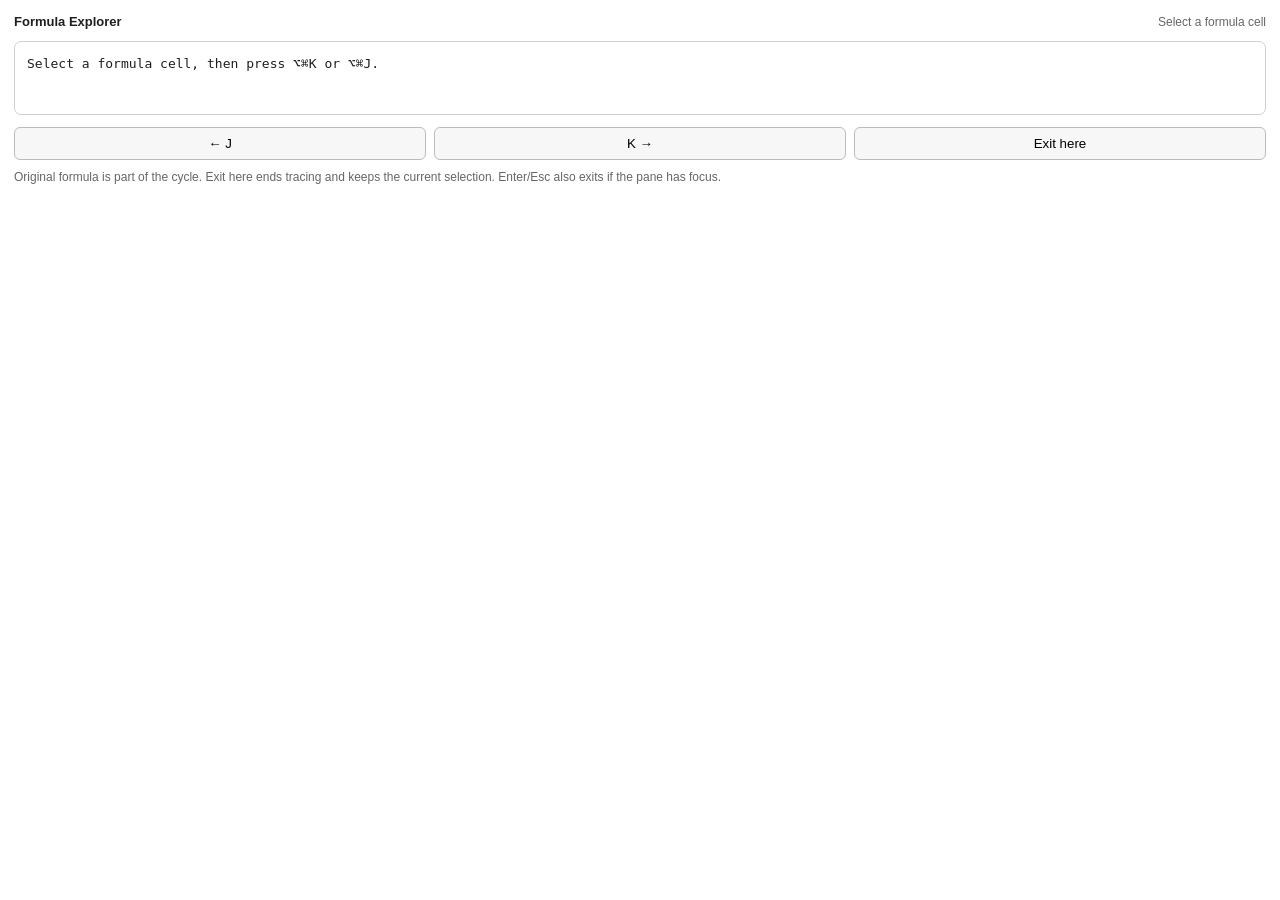
==== taskpane.html @ ae409c6b "Add files via upload" ====
<!doctype html>
<html>
<head>
<meta charset="utf-8">
<meta http-equiv="X-UA-Compatible" content="IE=Edge">
<meta name="viewport" content="width=device-width,initial-scale=1">
<title>Formula Explorer</title>
<script src="https://appsforoffice.microsoft.com/lib/1/hosted/office.js"></script>
<link rel="stylesheet" href="taskpane.css">
</head>
<body>
  <main>
    <div class="top">
      <strong>Formula Explorer</strong>
      <span id="position">Select a formula cell</span>
    </div>
    <div id="formula" class="formula">Select a formula cell, then press ⌥⌘K or ⌥⌘J.</div>
    <div class="controls">
      <button id="left">← J</button>
      <button id="right">K →</button>
      <button id="exit">Exit here</button>
    </div>
    <div id="status" class="status">Original formula is part of the cycle. Exit here ends tracing and keeps the current selection. Enter/Esc also exits if the pane has focus.</div>
  </main>
<script src="taskpane.js?v=13"></script>
</body>
</html>
---- taskpane.css ----
html,body{margin:0;padding:0;font-family:-apple-system,BlinkMacSystemFont,"Segoe UI",sans-serif;background:#fff;color:#1f1f1f}
main{padding:14px}.top{display:flex;justify-content:space-between;gap:12px;align-items:center;font-size:13px}
#position{color:#666;font-size:12px}.formula{margin-top:12px;border:1px solid #d0d0d0;border-radius:7px;padding:12px;
font-family:Menlo,Monaco,monospace;font-size:13px;line-height:1.55;overflow-wrap:anywhere;min-height:48px}
.ref{border-radius:3px;padding:1px 2px}.active{background:#ffe58f;outline:2px solid #d6a700}
.controls{display:flex;gap:8px;margin-top:12px}.controls button{flex:1;padding:8px;border:1px solid #bbb;border-radius:6px;background:#f7f7f7}
.status{margin-top:10px;font-size:12px;color:#666}
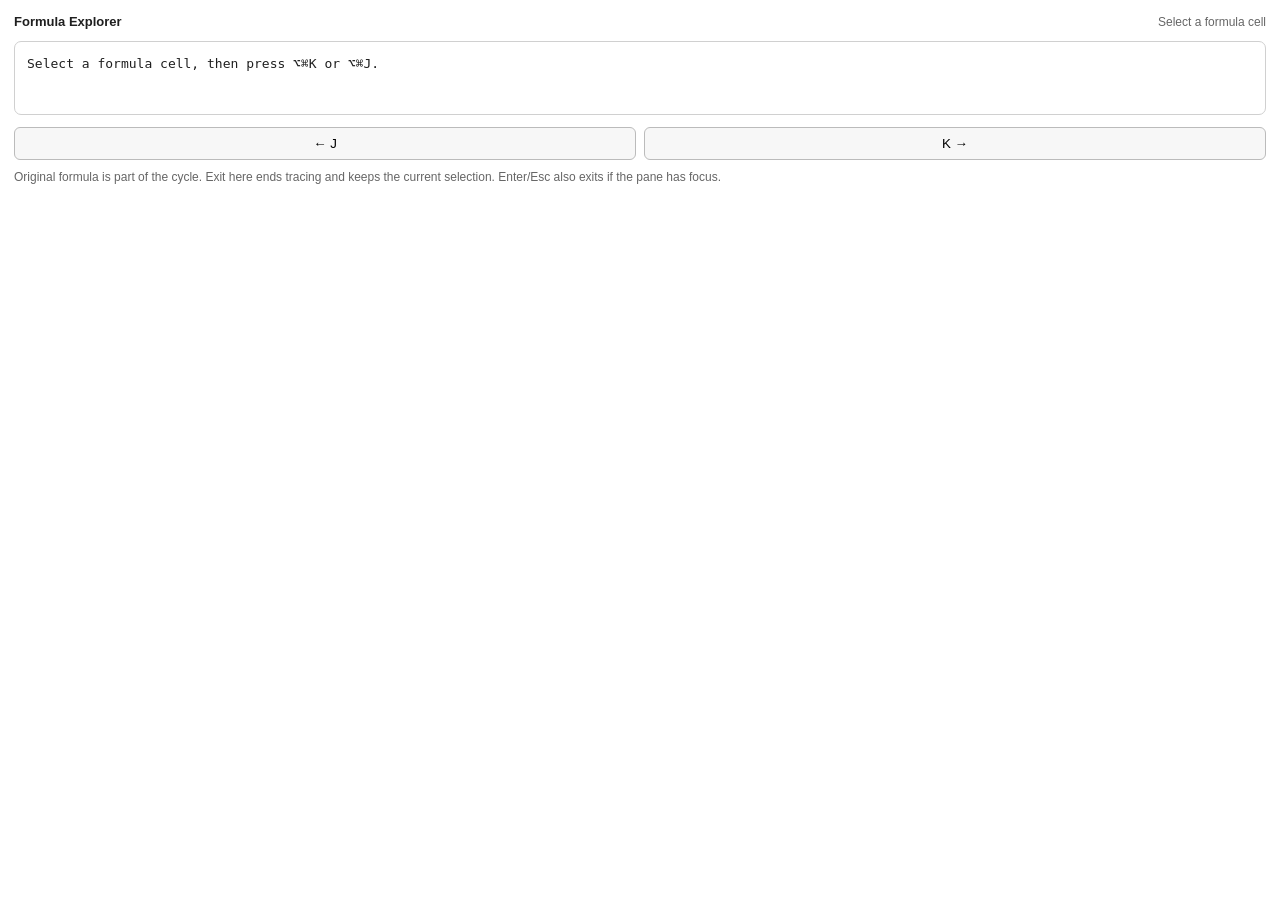
==== commit 149ee833: "Add files via upload" ====
--- a/taskpane.html
+++ b/taskpane.html
@@ -18,10 +18,9 @@
     <div class="controls">
       <button id="left">← J</button>
       <button id="right">K →</button>
-      <button id="exit">Exit here</button>
-    </div>
+</div>
     <div id="status" class="status">Original formula is part of the cycle. Exit here ends tracing and keeps the current selection. Enter/Esc also exits if the pane has focus.</div>
   </main>
-<script src="taskpane.js?v=13"></script>
+<script src="taskpane.js?v=14"></script>
 </body>
 </html>
